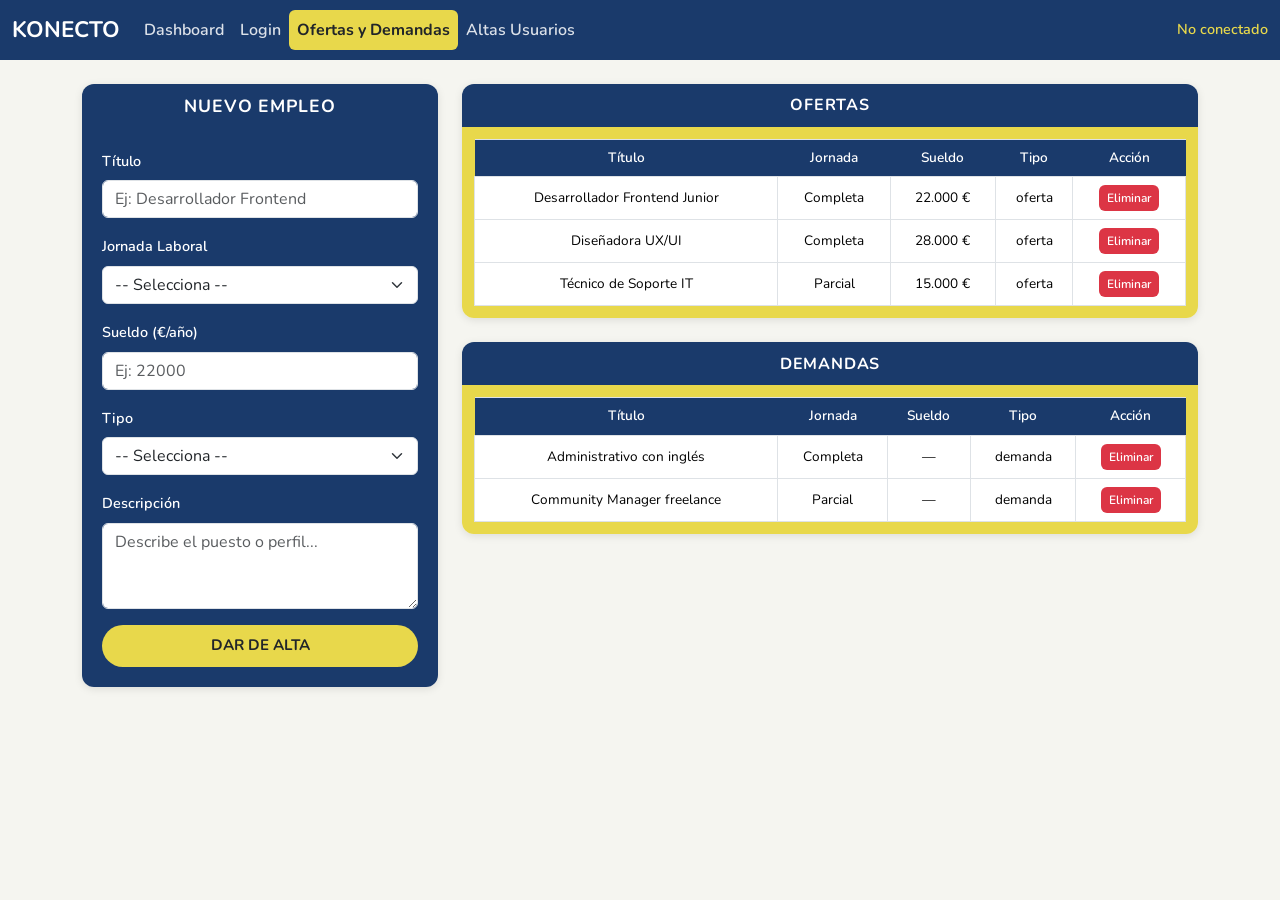
==== konecto/empleos.html @ b4aa0f22 "Add KONECTO frontend: dashboard, login, empleos y usuarios Co-Authored-By: Claude Sonnet 4.6 <norepl" ====
<!DOCTYPE html>
<html lang="es">
<head>
  <meta charset="UTF-8">
  <meta name="viewport" content="width=device-width, initial-scale=1.0">
  <title>KONECTO — Ofertas y Demandas</title>
  <link rel="preconnect" href="https://fonts.googleapis.com">
  <link rel="preconnect" href="https://fonts.gstatic.com" crossorigin>
  <link href="https://fonts.googleapis.com/css2?family=Nunito:wght@400;600;700&display=swap" rel="stylesheet">
  <link href="https://cdn.jsdelivr.net/npm/bootstrap@5.3.3/dist/css/bootstrap.min.css" rel="stylesheet">
  <link rel="stylesheet" href="css/estilos.css">
</head>
<body>

  <nav class="navbar navbar-expand-lg navbar-dark">
    <div class="container-fluid">
      <a class="navbar-brand fw-bold" href="index.html">KONECTO</a>
      <button class="navbar-toggler" type="button"
              data-bs-toggle="collapse" data-bs-target="#navbarNav">
        <span class="navbar-toggler-icon"></span>
      </button>
      <div class="collapse navbar-collapse" id="navbarNav">
        <ul class="navbar-nav me-auto">
          <li class="nav-item">
            <a class="nav-link" href="index.html">Dashboard</a>
          </li>
          <li class="nav-item">
            <a class="nav-link" href="login.html">Login</a>
          </li>
          <li class="nav-item">
            <a class="nav-link active" href="empleos.html">Ofertas y Demandas</a>
          </li>
          <li class="nav-item">
            <a class="nav-link" href="usuarios.html">Altas Usuarios</a>
          </li>
        </ul>
        <span class="navbar-text" id="usuarioLogueado">No conectado</span>
      </div>
    </div>
  </nav>

  <main class="container mt-4">
    <div class="row g-4">

      <div class="col-md-4">
        <div class="form-empleos">
          <div class="form-empleos-header">
            <h2>NUEVO EMPLEO</h2>
          </div>
          <div class="form-empleos-body">
            <form id="formEmpleos" novalidate>
              <div class="mb-3">
                <label for="inputTitulo" class="form-label">Título</label>
                <input type="text" class="form-control" id="inputTitulo"
                       placeholder="Ej: Desarrollador Frontend" required>
              </div>
              <div class="mb-3">
                <label for="inputJornada" class="form-label">Jornada Laboral</label>
                <select class="form-select" id="inputJornada" required>
                  <option value="">-- Selecciona --</option>
                  <option value="Completa">Completa</option>
                  <option value="Parcial">Parcial</option>
                </select>
              </div>
              <div class="mb-3">
                <label for="inputSueldo" class="form-label">Sueldo (€/año)</label>
                <input type="number" class="form-control" id="inputSueldo"
                       placeholder="Ej: 22000" min="0" required>
              </div>
              <div class="mb-3">
                <label for="inputTipo" class="form-label">Tipo</label>
                <select class="form-select" id="inputTipo" required>
                  <option value="">-- Selecciona --</option>
                  <option value="oferta">Oferta</option>
                  <option value="demanda">Demanda</option>
                </select>
              </div>
              <div class="mb-3">
                <label for="inputDescripcion" class="form-label">Descripción</label>
                <textarea class="form-control" id="inputDescripcion" rows="3"
                          placeholder="Describe el puesto o perfil..." required></textarea>
              </div>
              <div class="d-grid">
                <button type="submit" class="btn-alta">DAR DE ALTA</button>
              </div>
            </form>
            <div id="mensajeEmpleos" class="alert mt-3 d-none" role="alert"></div>
          </div>
        </div>
      </div>

      <div class="col-md-8">
        <div id="tablaOfertas" class="mb-4"></div>
        <div id="tablaDemandas"></div>
      </div>

    </div>
  </main>

  <script src="https://cdn.jsdelivr.net/npm/bootstrap@5.3.3/dist/js/bootstrap.bundle.min.js"></script>
  <script type="module" src="js/empleos.js"></script>
</body>
</html>
---- konecto/css/estilos.css ----
/* --- VARIABLES CSS (Custom Properties) ---
   Definimos los colores en un solo sitio para poder cambiarlos
   fácilmente. Si mañana el cliente pide otro tono de azul,
   cambiamos UNA línea en vez de buscar por todo el archivo.
   
   :root es el elemento raíz del documento (<html>).
   Las variables se usan con: var(--nombre-variable) */
:root {
  --azul-marino: #1a3a6b;
  --amarillo:    #e8d84b;
  --naranja:     #e07040;
  --fondo-claro: #f5f5f0;
  --blanco:      #ffffff;
  --texto-oscuro: #212529;
}

/* --- RESET BÁSICO Y TIPOGRAFÍA ---
   Aplicamos Nunito a todo el body.
   ¿Por qué en el body y no en cada elemento?
   Porque la tipografía se HEREDA: todos los hijos del body
   la reciben automáticamente (salvo que la sobreescriban). */
body {
  font-family: 'Nunito', sans-serif;
  background-color: var(--fondo-claro);
  color: var(--texto-oscuro);
}

/* --- NAVBAR ---
   Sobreescribimos el fondo del navbar de Bootstrap.
   Bootstrap usa su propio color con "navbar-dark", pero
   nosotros queremos el azul marino exacto del mockup. */
.navbar {
  background-color: var(--azul-marino);
}

/* --- MARCA (KONECTO) en el navbar ---
   Le damos un tamaño mayor y el color blanco para que
   destaque como identidad de la app. */
.navbar-brand {
  font-size: 1.4rem;
  color: var(--blanco) !important;
  /* ¿Por qué !important aquí?
     Porque Bootstrap aplica sus propios colores al .navbar-brand
     con especificidad alta. El !important garantiza que nuestro
     blanco gane. Usamos !important con moderación, solo cuando
     necesitamos sobreescribir Bootstrap. */
}

/* --- ENLACES DEL NAVBAR (estado normal) ---
   Color blanco semitransparente para los tabs NO activos.
   Esto crea un contraste visual: el activo resalta, los demás
   están "apagados" pero legibles. */
.navbar-nav .nav-link {
  color: rgba(255, 255, 255, 0.85) !important;
  font-weight: 600;
  padding: 0.5rem 1rem;
  border-radius: 0.375rem;
  transition: background-color 0.2s, color 0.2s;
  /* transition: hace que el cambio de color sea suave (0.2 segundos)
     en vez de instantáneo. Pequeño detalle que mejora la UX. */
}

/* --- ENLACE ACTIVO (tab amarillo) ---
   El enlace con clase "active" recibe el fondo amarillo
   y texto oscuro para máximo contraste. */
.navbar-nav .nav-link.active {
  background-color: var(--amarillo);
  color: var(--texto-oscuro) !important;
  font-weight: 700;
}

/* --- HOVER en enlaces no activos ---
   Al pasar el ratón, aclaramos ligeramente el fondo
   para dar feedback visual al usuario. */
.navbar-nav .nav-link:not(.active):hover {
  background-color: rgba(255, 255, 255, 0.15);
  color: var(--blanco) !important;
}

/* --- TEXTO DEL USUARIO LOGUEADO (derecha del navbar) ---
   Estilo discreto pero legible. El amarillo lo conecta
   visualmente con la identidad de la app. */
#usuarioLogueado {
  color: var(--amarillo) !important;
  font-weight: 600;
  font-size: 0.9rem;
}

/* --- TÍTULOS PRINCIPALES ---
   Los h1 de cada página llevan el azul marino para
   mantener coherencia con el navbar. */
h1 {
  color: var(--azul-marino);
  font-weight: 700;
}


/* --- HERO / CABECERA DE BIENVENIDA ---
   Fondo azul marino con texto blanco.
   border-radius: esquinas redondeadas para un look más moderno.
   El padding (p-3 de Bootstrap) ya da espacio interior. */
.hero-section {
  background-color: var(--azul-marino);
  color: var(--blanco);
  border-radius: 0.75rem;
}

/* El h1 dentro del hero debe ser blanco, no azul marino.
   Sobreescribimos la regla general de h1 solo dentro del hero. */
.hero-section h1 {
  color: var(--blanco);
}

/* --- LOGO PLACEHOLDER ---
   Círculo con las iniciales de KONECTO.
   ¿Por qué un círculo? Es el estándar visual para avatares
   y logos en interfaces modernas (piensa en Gmail, Slack...).
   Lo creamos con: ancho = alto + border-radius 50%. */
.logo-placeholder {
  width: 70px;
  height: 70px;
  background-color: var(--amarillo);
  color: var(--azul-marino);
  border-radius: 50%;
  display: flex;
  align-items: center;
  justify-content: center;
  /* ¿Por qué flex + align/justify center?
     Es la forma más limpia de centrar contenido VERTICAL y
     HORIZONTALMENTE dentro de un contenedor. Antes se usaban
     hacks con line-height o transform. Flex lo resuelve en 3 líneas. */
  font-weight: 700;
  font-size: 1.5rem;
  margin: 0 auto;
  /* margin: 0 auto centra el elemento horizontalmente
     dentro de su columna (text-center del padre no basta
     para un bloque con ancho fijo). */
}

/* --- AVATAR PLACEHOLDER ---
   Similar al logo pero más pequeño y con colores invertidos. */
.avatar-placeholder {
  width: 55px;
  height: 55px;
  background-color: var(--naranja);
  color: var(--blanco);
  border-radius: 50%;
  display: flex;
  align-items: center;
  justify-content: center;
  font-weight: 700;
  font-size: 1.3rem;
  margin: 0 auto;
}

/* --- CONTENEDOR DE CADA COLUMNA (ofertas / demandas) ---
   overflow: hidden es un truco importante:
   Hace que el border-radius del contenedor padre "recorte"
   los hijos que se desbordan (como el header que va pegado
   al borde superior). Sin overflow:hidden, las esquinas del
   header serían cuadradas aunque el padre sea redondeado. */
.columna-dashboard {
  border-radius: 0.75rem;
  overflow: hidden;
  box-shadow: 0 2px 8px rgba(0, 0, 0, 0.1);
  /* box-shadow: sombra sutil que da sensación de elevación.
     Parámetros: desplazamiento-x, desplazamiento-y, difuminado, color. */
}

/* --- HEADER DE CADA COLUMNA ---
   Fondo azul marino, texto blanco, centrado.
   Cumple con el mockup: "OFERTAS LABORALES" / "DEMANDAS LABORALES". */
.columna-header {
  background-color: var(--azul-marino);
  color: var(--blanco);
  text-align: center;
  padding: 0.75rem 1rem;
  margin: 0;
  font-size: 1.1rem;
  font-weight: 700;
  letter-spacing: 0.05em;
  /* letter-spacing: separa ligeramente las letras.
     Da un efecto de "título destacado" / banner. */
}

/* --- CUERPO DE CADA COLUMNA (fondo amarillo) ---
   Aquí van las tarjetas dentro.
   min-height: evita que la columna colapse si no hay datos.
   padding: espacio entre el borde amarillo y las tarjetas. */
.columna-body {
  background-color: var(--amarillo);
  padding: 1rem;
  min-height: 200px;
}

/* --- TARJETAS DE OFERTA (fondo naranja) ---
   Cada tarjeta es un card con texto blanco sobre fondo naranja.
   mb-3 (margin-bottom) separa una tarjeta de la siguiente. */
.tarjeta-oferta {
  background-color: var(--naranja);
  color: var(--blanco);
  border: none;
  border-radius: 0.5rem;
  margin-bottom: 0.75rem;
}

/* --- TARJETAS DE DEMANDA (fondo azul marino) ---
   Mismo estilo que oferta pero con los colores del mockup. */
.tarjeta-demanda {
  background-color: var(--azul-marino);
  color: var(--blanco);
  border: none;
  border-radius: 0.5rem;
  margin-bottom: 0.75rem;
}

/* --- TÍTULO DENTRO DE LAS TARJETAS ---
   Sobreescribimos el color del h5 del card-title de Bootstrap
   para que sea blanco sobre los fondos oscuros. */
.tarjeta-oferta .card-title,
.tarjeta-demanda .card-title {
  color: var(--blanco);
  font-weight: 700;
  font-size: 1rem;
}

/* --- BADGES DE JORNADA Y SUELDO ---
   Pequeñas etiquetas dentro de las tarjetas.
   Usamos fondo semitransparente blanco para que se lean
   sin competir visualmente con el título. */
.badge-tarjeta {
  background-color: rgba(255, 255, 255, 0.25);
  color: var(--blanco);
  font-weight: 600;
  font-size: 0.8rem;
  padding: 0.3em 0.6em;
  border-radius: 0.375rem;
  margin-right: 0.5rem;
}


/* --- TARJETA EXTERIOR DEL LOGIN ---
   Borde azul marino grueso + esquinas redondeadas.
   overflow: hidden para que el header azul respete el border-radius
   (mismo truco que usamos en las columnas del dashboard). */
.login-card {
  border: 3px solid var(--azul-marino);
  border-radius: 1rem;
  overflow: hidden;
  box-shadow: 0 4px 12px rgba(0, 0, 0, 0.15);
}

/* --- HEADER AZUL DEL LOGIN ---
   Barra superior con el título "INICIAR SESIÓN".
   Mismo patrón visual que los headers de las columnas del dashboard:
   fondo azul, texto blanco, centrado. Coherencia visual. */
.login-header {
  background-color: var(--azul-marino);
  color: var(--blanco);
  text-align: center;
  padding: 1rem;
}

.login-header h2 {
  margin: 0;
  font-size: 1.2rem;
  font-weight: 700;
  letter-spacing: 0.05em;
  color: var(--blanco);
}

/* --- CUERPO DEL LOGIN (fondo amarillo) ---
   Contiene el bloque azul de campos + el botón + zona de mensajes. */
.login-body {
  background-color: var(--amarillo);
  padding: 1.5rem;
}

/* --- BLOQUE AZUL INTERIOR (contiene los inputs) ---
   Según el mockup, los campos email y contraseña van dentro
   de un rectángulo azul marino con esquinas redondeadas.
   El texto (labels) es blanco sobre fondo azul. */
.login-campos {
  background-color: var(--azul-marino);
  border-radius: 0.75rem;
  padding: 1.25rem;
}

/* Labels dentro del bloque azul → color blanco para legibilidad */
.login-campos .form-label {
  color: var(--blanco);
  font-weight: 600;
  font-size: 0.9rem;
}

/* --- BOTÓN DE LOGIN ---
   Estilo personalizado en vez de usar btn-primary de Bootstrap.
   ¿Por qué? Porque queremos el azul marino exacto del mockup,
   no el azul genérico de Bootstrap (#0d6efd).
   
   cursor: pointer → cambia el cursor a "manita" al pasar por encima.
   Los <button> ya lo tienen por defecto, pero es buena práctica
   explicitarlo en clases personalizadas. */
.btn-login {
  background-color: var(--azul-marino);
  color: var(--blanco);
  border: none;
  border-radius: 2rem;
  /* border-radius grande (2rem) → crea el efecto "píldora" / "capsule"
     que se ve en el mockup. Un valor mayor que la mitad de la altura
     del botón produce esquinas completamente redondas. */
  padding: 0.65rem 1.5rem;
  font-weight: 700;
  font-size: 1rem;
  letter-spacing: 0.03em;
  cursor: pointer;
  width: 100%;
  transition: background-color 0.2s, transform 0.1s;
}

/* Hover: oscurecemos ligeramente el fondo para dar feedback visual. */
.btn-login:hover {
  background-color: #142e55;
  /* #142e55 es un azul marino más oscuro que #1a3a6b.
     No usamos la variable porque es un tono derivado,
     no un color de la paleta principal. */
}

/* Active (al hacer clic): leve reducción de tamaño → efecto "presión".
   transform: scale(0.98) encoge al 98%. Sutil pero perceptible. */
.btn-login:active {
  transform: scale(0.98);
}


/* --- FORMULARIO DE ALTA (contenedor exterior) ---
   Misma estructura visual que el login: card con header + body.
   Reutilizamos el patrón para coherencia visual. */
.form-empleos {
  border-radius: 0.75rem;
  overflow: hidden;
  box-shadow: 0 2px 8px rgba(0, 0, 0, 0.1);
}

.form-empleos-header {
  background-color: var(--azul-marino);
  color: var(--blanco);
  text-align: center;
  padding: 0.75rem 1rem;
}

.form-empleos-header h2 {
  margin: 0;
  font-size: 1.1rem;
  font-weight: 700;
  letter-spacing: 0.05em;
  color: var(--blanco);
}

/* El body del formulario tiene fondo azul marino (según mockup:
   "formulario de alta fondo azul, campos blancos"). */
.form-empleos-body {
  background-color: var(--azul-marino);
  padding: 1.25rem;
}

/* Labels dentro del formulario azul → blanco */
.form-empleos-body .form-label {
  color: var(--blanco);
  font-weight: 600;
  font-size: 0.9rem;
}

/* --- BOTÓN DAR DE ALTA ---
   Estilo amarillo para contrastar con el fondo azul del formulario.
   Mismo efecto píldora que el botón de login. */
.btn-alta {
  background-color: var(--amarillo);
  color: var(--texto-oscuro);
  border: none;
  border-radius: 2rem;
  padding: 0.6rem 1.5rem;
  font-weight: 700;
  font-size: 0.95rem;
  cursor: pointer;
  width: 100%;
  transition: background-color 0.2s, transform 0.1s;
}

.btn-alta:hover {
  background-color: #d4c540;
  /* Amarillo ligeramente más oscuro para hover */
}

.btn-alta:active {
  transform: scale(0.98);
}

/* --- CONTENEDOR DE CADA TABLA (ofertas / demandas) ---
   Reutilizamos el patrón visual de las columnas del dashboard:
   header azul + body amarillo. Coherencia en toda la app. */
.tabla-empleos-wrapper {
  border-radius: 0.75rem;
  overflow: hidden;
  box-shadow: 0 2px 8px rgba(0, 0, 0, 0.1);
}

.tabla-empleos-header {
  background-color: var(--azul-marino);
  color: var(--blanco);
  text-align: center;
  padding: 0.6rem 1rem;
  font-weight: 700;
  font-size: 1rem;
  letter-spacing: 0.05em;
}

.tabla-empleos-body {
  background-color: var(--amarillo);
  padding: 0.75rem;
}

/* --- TABLA DENTRO DEL BODY AMARILLO ---
   Bootstrap ya estiliza las tablas con "table".
   Añadimos fondo blanco a las celdas para legibilidad
   sobre el fondo amarillo. */
.tabla-empleos-body .table {
  margin-bottom: 0;
  /* Eliminamos el margin-bottom por defecto de Bootstrap
     para que la tabla no deje un hueco dentro del body amarillo. */
}

.tabla-empleos-body .table thead th {
  background-color: var(--azul-marino);
  color: var(--blanco);
  font-weight: 600;
  font-size: 0.85rem;
  text-align: center;
  border: none;
  padding: 0.5rem 0.4rem;
}

.tabla-empleos-body .table tbody td {
  background-color: var(--blanco);
  font-size: 0.85rem;
  vertical-align: middle;
  text-align: center;
  padding: 0.5rem 0.4rem;
}

/* --- BOTONES DE ACCIÓN EN LA TABLA --- */
.btn-eliminar {
  background-color: #dc3545;
  /* Rojo Bootstrap (danger). No definimos variable porque no es
     un color de la paleta KONECTO, es un estándar de "peligro". */
  color: var(--blanco);
  border: none;
  border-radius: 0.375rem;
  padding: 0.25rem 0.5rem;
  font-size: 0.75rem;
  font-weight: 600;
  cursor: pointer;
  transition: opacity 0.2s;
}

.btn-eliminar:hover {
  opacity: 0.85;
}

/* --- MENSAJE "No hay ofertas/demandas" ---
   Texto centrado cuando una tabla está vacía. */
.tabla-vacia {
  text-align: center;
  padding: 1rem;
  font-weight: 600;
  color: var(--texto-oscuro);
}
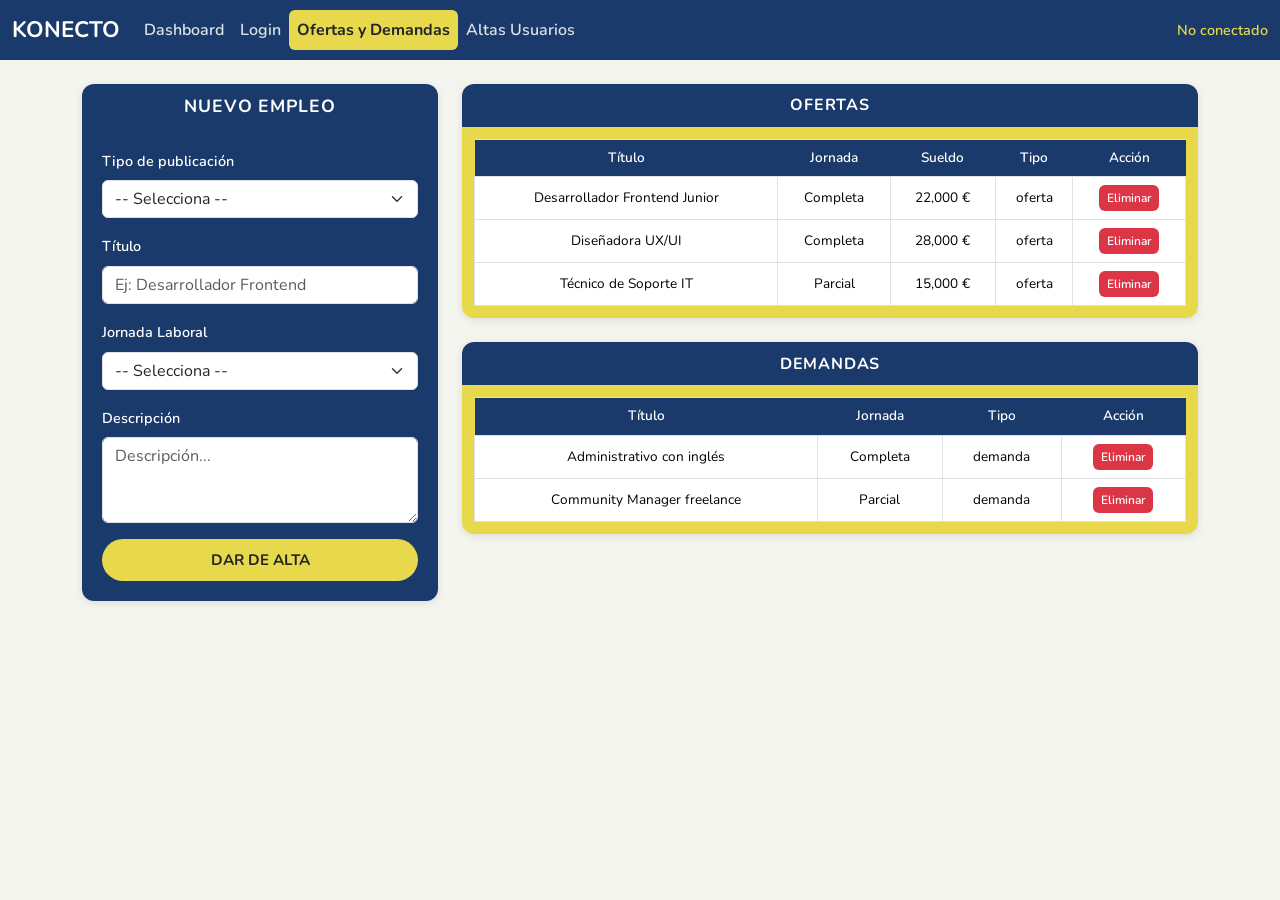
==== commit 7e15f86c: "arreglos de errores" ====
--- a/konecto/empleos.html
+++ b/konecto/empleos.html
@@ -15,44 +15,42 @@
   <nav class="navbar navbar-expand-lg navbar-dark">
     <div class="container-fluid">
       <a class="navbar-brand fw-bold" href="index.html">KONECTO</a>
-      <button class="navbar-toggler" type="button"
-              data-bs-toggle="collapse" data-bs-target="#navbarNav">
+      <button class="navbar-toggler" type="button" data-bs-toggle="collapse" data-bs-target="#navbarNav">
         <span class="navbar-toggler-icon"></span>
       </button>
       <div class="collapse navbar-collapse" id="navbarNav">
         <ul class="navbar-nav me-auto">
-          <li class="nav-item">
-            <a class="nav-link" href="index.html">Dashboard</a>
-          </li>
-          <li class="nav-item">
-            <a class="nav-link" href="login.html">Login</a>
-          </li>
-          <li class="nav-item">
-            <a class="nav-link active" href="empleos.html">Ofertas y Demandas</a>
-          </li>
-          <li class="nav-item">
-            <a class="nav-link" href="usuarios.html">Altas Usuarios</a>
-          </li>
+          <li class="nav-item"><a class="nav-link" href="index.html">Dashboard</a></li>
+          <li class="nav-item"><a class="nav-link" href="login.html">Login</a></li>
+          <li class="nav-item"><a class="nav-link active" href="empleos.html">Ofertas y Demandas</a></li>
+          <li class="nav-item"><a class="nav-link" href="usuarios.html">Altas Usuarios</a></li>
         </ul>
-        <span class="navbar-text" id="usuarioLogueado">No conectado</span>
+        <span class="navbar-text">
+          <span id="usuarioLogueado">No conectado</span>
+          <a href="#" id="btnCerrarSesion" class="ms-2 text-warning fw-bold text-decoration-none d-none">(Salir)</a>
+        </span>
       </div>
     </div>
   </nav>
 
   <main class="container mt-4">
     <div class="row g-4">
-
       <div class="col-md-4">
         <div class="form-empleos">
-          <div class="form-empleos-header">
-            <h2>NUEVO EMPLEO</h2>
-          </div>
+          <div class="form-empleos-header"><h2>NUEVO EMPLEO</h2></div>
           <div class="form-empleos-body">
             <form id="formEmpleos" novalidate>
               <div class="mb-3">
+                <label for="inputTipo" class="form-label">Tipo de publicación</label>
+                <select class="form-select" id="inputTipo" required>
+                  <option value="">-- Selecciona --</option>
+                  <option value="oferta">Oferta (Busco trabajador)</option>
+                  <option value="demanda">Demanda (Busco empleo)</option>
+                </select>
+              </div>
+              <div class="mb-3">
                 <label for="inputTitulo" class="form-label">Título</label>
-                <input type="text" class="form-control" id="inputTitulo"
-                       placeholder="Ej: Desarrollador Frontend" required>
+                <input type="text" class="form-control" id="inputTitulo" placeholder="Ej: Desarrollador Frontend" required>
               </div>
               <div class="mb-3">
                 <label for="inputJornada" class="form-label">Jornada Laboral</label>
@@ -62,42 +60,28 @@
                   <option value="Parcial">Parcial</option>
                 </select>
               </div>
-              <div class="mb-3">
+              <div class="mb-3 d-none" id="contenedorInputSueldo">
                 <label for="inputSueldo" class="form-label">Sueldo (€/año)</label>
-                <input type="number" class="form-control" id="inputSueldo"
-                       placeholder="Ej: 22000" min="0" required>
-              </div>
-              <div class="mb-3">
-                <label for="inputTipo" class="form-label">Tipo</label>
-                <select class="form-select" id="inputTipo" required>
-                  <option value="">-- Selecciona --</option>
-                  <option value="oferta">Oferta</option>
-                  <option value="demanda">Demanda</option>
-                </select>
+                <input type="number" class="form-control" id="inputSueldo" placeholder="Ej: 22000">
               </div>
               <div class="mb-3">
                 <label for="inputDescripcion" class="form-label">Descripción</label>
-                <textarea class="form-control" id="inputDescripcion" rows="3"
-                          placeholder="Describe el puesto o perfil..." required></textarea>
+                <textarea class="form-control" id="inputDescripcion" rows="3" placeholder="Descripción..." required></textarea>
               </div>
-              <div class="d-grid">
-                <button type="submit" class="btn-alta">DAR DE ALTA</button>
-              </div>
+              <div class="d-grid"><button type="submit" class="btn-alta">DAR DE ALTA</button></div>
             </form>
             <div id="mensajeEmpleos" class="alert mt-3 d-none" role="alert"></div>
           </div>
         </div>
       </div>
-
       <div class="col-md-8">
         <div id="tablaOfertas" class="mb-4"></div>
         <div id="tablaDemandas"></div>
       </div>
-
     </div>
   </main>
 
   <script src="https://cdn.jsdelivr.net/npm/bootstrap@5.3.3/dist/js/bootstrap.bundle.min.js"></script>
   <script type="module" src="js/empleos.js"></script>
 </body>
-</html>
+</html>
--- a/konecto/css/estilos.css
+++ b/konecto/css/estilos.css
@@ -476,3 +476,7 @@
   font-weight: 600;
   color: var(--texto-oscuro);
 }
+
+.avatar-placeholder {
+    transition: all 0.3s ease;
+}
